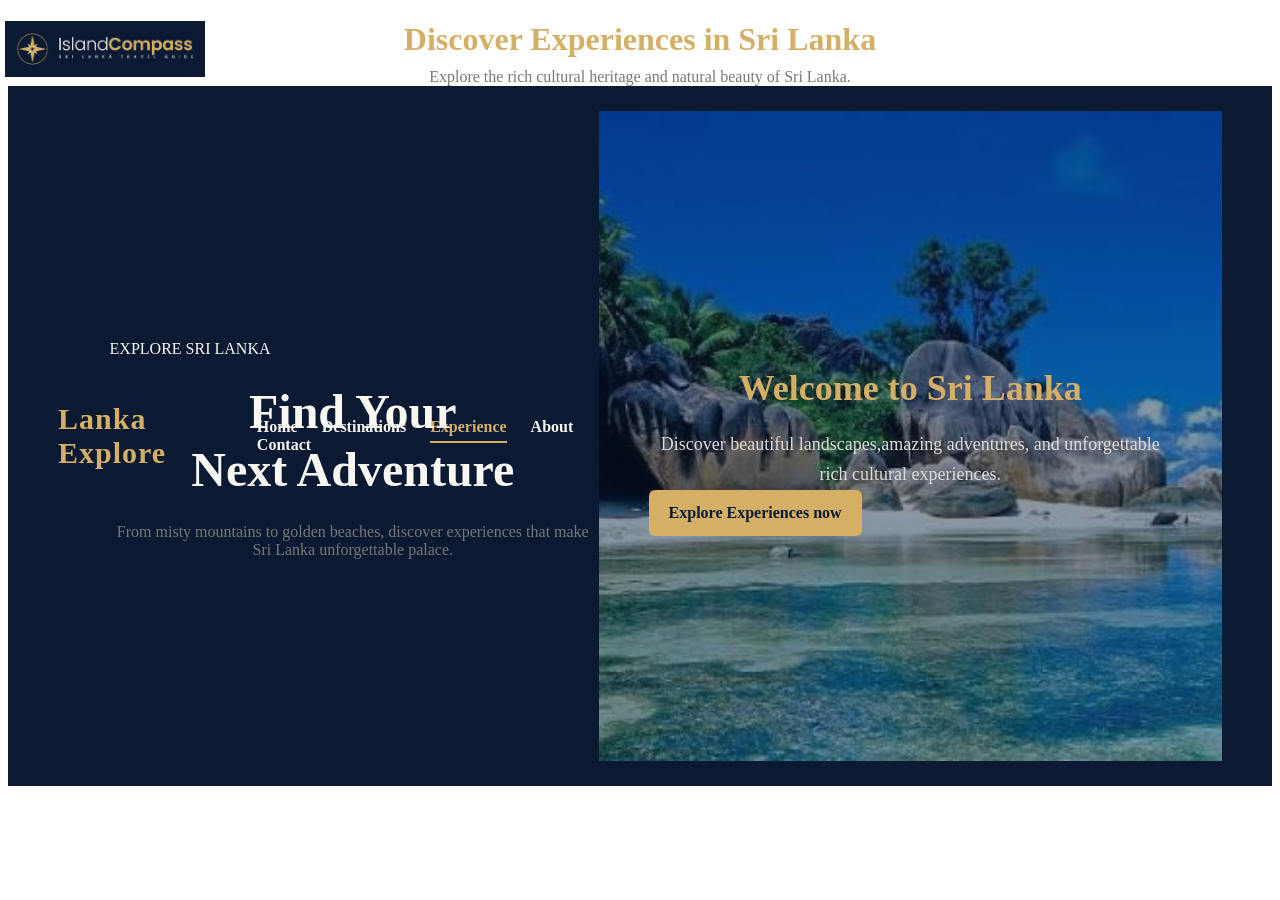
==== experience.html @ c0d8c53f "remove quick links" ====
<!DOCTYPE html>
<html lang="en">
  <head>
    <meta charset="UTF-8">
    <meta name="viewport" content="width=device-width, initial-scale=1.0">
    <title>Experiences in Sri Lanka</title>

    <link rel="stylesheet" href="experience.css">
  </head>

  <body>

    <div class="experience-heading">
        <img src="images/islandcompass-logo.png"alt="IslandCompass Logo">
        <div class="heading-text">
          <h1>Discover Experiences in Sri Lanka</h1>
         <p>Explore the rich cultural heritage and natural beauty of Sri Lanka.</p>
        </div>
      </div>

    <header class="navbar">
      <h2 class="logo">Lanka Explore</h2>

      <nav>
        <a href="#">Home</a>
        <a href="#">Destinations</a>
        <a href="#" class="active">Experience</a>
        <a href="#">About</a>
        <a href="#">Contact</a>
      </nav>


      <div class="left-intro">

        <span class="intro-label">EXPLORE SRI LANKA</span>

        <h1>Find Your<br>Next Adventure</h1>
        <p>
          From misty mountains to golden beaches, discover experiences that make Sri Lanka unforgettable palace.
        </p>
      </div>

      

    <section class="hero">
      <div class="hero-content">
        <h1>Welcome to Sri Lanka</h1>

        <p>
          Discover beautiful landscapes,amazing adventures, and unforgettable rich cultural experiences.
          </p>
          
          <a href="#experiences" class="hero-btn">Explore Experiences now</a>
        
      </div>
    </section>    




    </header>
  </body>
</html>
---- experience.css ----
h1{
  text-align:center;
  color:#D4AF65;
  margin-bottom: 10px;
}

p{
  color:#777777;
  text-align:center;
  margin:0;
}




.navbar{
  display:flex;
  justify-content:space-between;
  align-items:center;
  padding: 25px 50px;
  background-color:#0B1933;
}

.logo{
  color:#D4AF65;
  font-size:30px;
  letter-spacing: 1px;
}

nav a{
  text-decoration:none;
  color:#F8F7F2;
  margin-left:20px;
  font-weight:bold;
  transition: 0.2s;
}

nav a:hover{
  color:#D4AF65;
}

nav a.active{
  color:#D4AF65;
  border-bottom: 2px solid #D4AF65;
  padding-bottom: 6px;
}

.hero{
  height: 550px;
  background-image:linear-gradient(rgba(6, 21, 48, 0.45),rgba(9, 28, 62, 0.45)),url("images/hero.jpg");

  background-size:cover;
  background-position: center;
  background-repeat:no-repeat;

  display:flex;
  align-items:center;
  padding:50px;

}

.hero-content{
  color:#F8F7F2;
  max-width:600px;
}

.hero-content h1{
  color:#D4AF65;
  font-size:36px;
  margin-bottom: 20px;

}

.hero-content p{
  font-size:18px;
  line-height:1.7;
  color:#dedada;
}

.hero-btn{
  display:inline-block;
  background-color:#D4AF65;
  color:#0B1933;

  padding:14px 20px;
  border-radius:6px;

  text-decoration: none;
  font-weight:bold;
  transition:0.4s;
}

.hero-btn:hover{
  background-color: #FFFFFF;
  transform:translate(-2px);
}

@media(max-width: 600px){
  .hero{
    min-height: 400px;
    padding:30px 20px;
  }
  .navbar{
    flex-direction: column;
    gap:18px;
    padding:20px;
  }
}

.company-logo img{
  width: 150px;
  height: auto;
  object-fit: contain;
}

.experience-heading img{
  width:200px;
  height:auto;
  position:absolute;
  left:5px;
}

.left-intro{
  position:absolute;
  left:7%;
  top:50%;
  transform:translateY(-50%);
  width:38%;
  color:#F8F7F2;
  padding:20px;
}
.intro-lable{
  color:#D4AF65;
  letter-spacing:4px;
  font-size:13px;

}

.left-intro h1{
  font-size:48px;
  line-height:1.2;
  color:#F8F7F2;
  margin:25px 0;
}

.left-into p{
  color:#D6DCE7;
  font-size:16px;
  line-height: 1.8;
  max-width:420px;
}

.intro-line{
  width:60px;
  height:3px;
  background-color: #D4AF65;
  margin:30px 0;
}
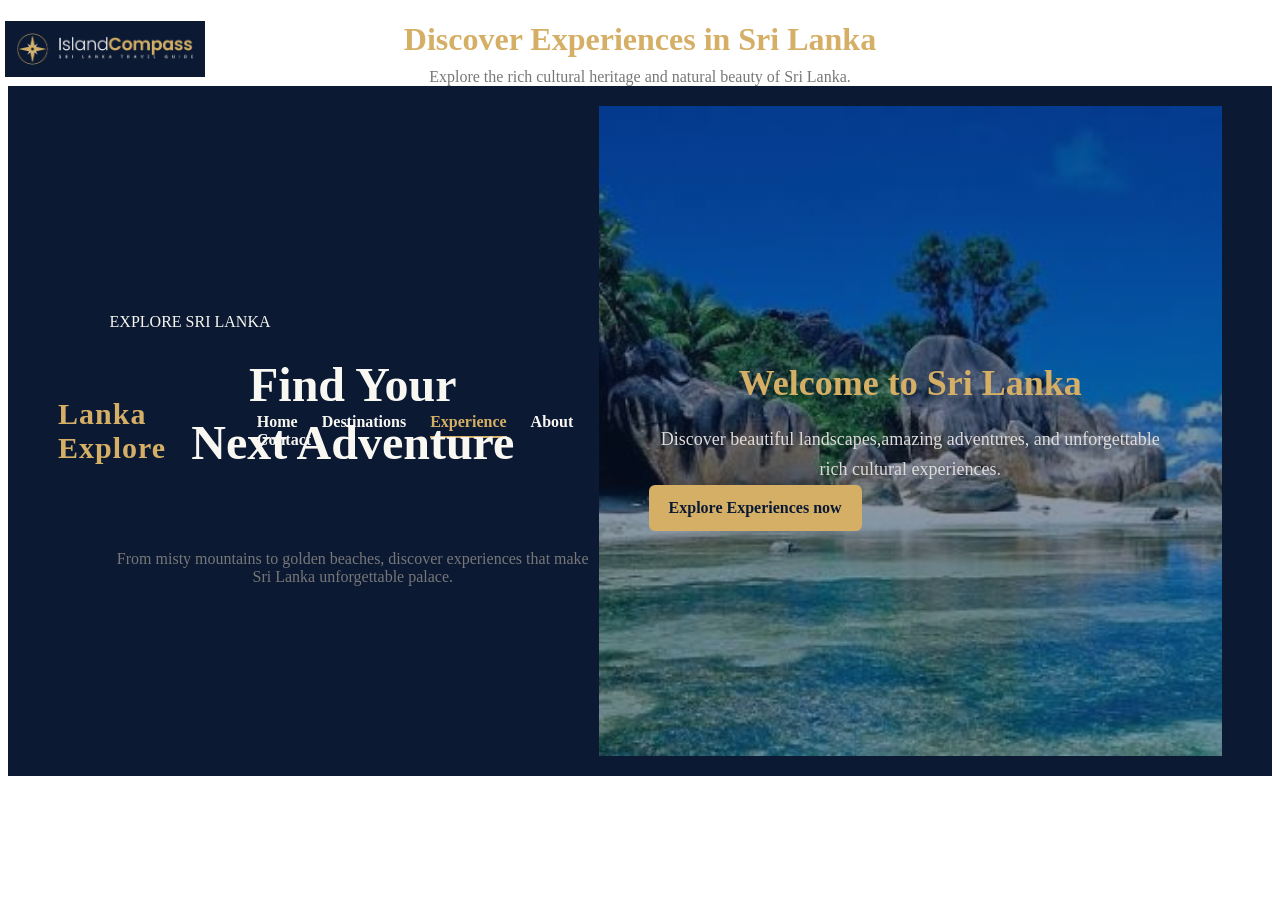
==== commit 72a2dd8c: "change padding on navbar" ====
--- a/experience.html
+++ b/experience.html
@@ -36,7 +36,7 @@
 
         <h1>Find Your<br>Next Adventure</h1>
         <p>
-          From misty mountains to golden beaches, discover experiences that make Sri Lanka unforgettable palace.
+          <br><br><br>From misty mountains to golden beaches, discover experiences that make Sri Lanka unforgettable palace.
         </p>
       </div>
 
--- a/experience.css
+++ b/experience.css
@@ -17,7 +17,7 @@
   display:flex;
   justify-content:space-between;
   align-items:center;
-  padding: 25px 50px;
+  padding: 20px 50px;
   background-color:#0B1933;
 }
 
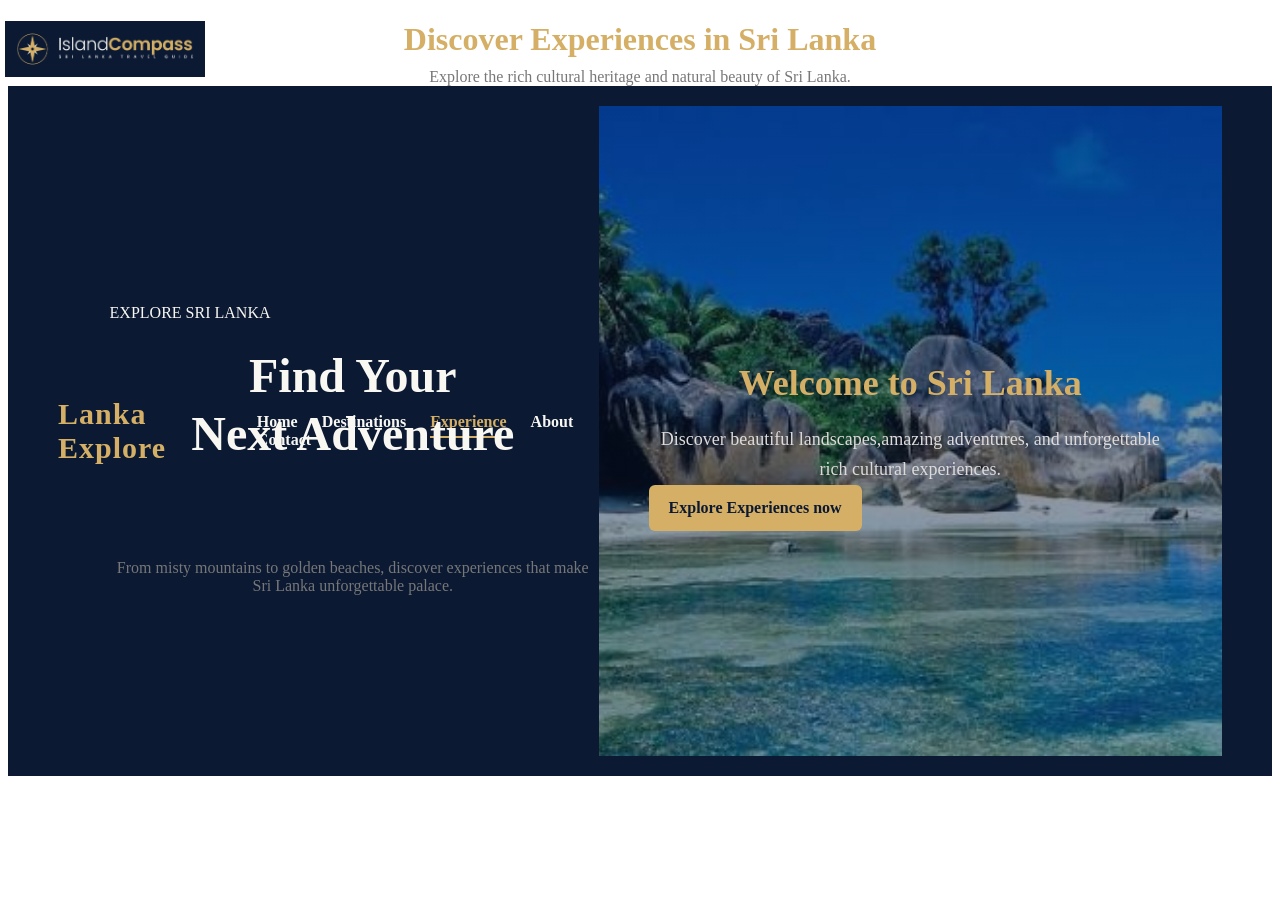
==== commit 04540e96: "add space between intro-label and navbar" ====
--- a/experience.html
+++ b/experience.html
@@ -36,7 +36,7 @@
 
         <h1>Find Your<br>Next Adventure</h1>
         <p>
-          <br><br><br>From misty mountains to golden beaches, discover experiences that make Sri Lanka unforgettable palace.
+          <br><br><br><br>From misty mountains to golden beaches, discover experiences that make Sri Lanka unforgettable palace.
         </p>
       </div>
 
--- a/experience.css
+++ b/experience.css
@@ -132,7 +132,7 @@
 .intro-lable{
   color:#D4AF65;
   letter-spacing:4px;
-  font-size:13px;
+  font-size:16px;
 
 }
 
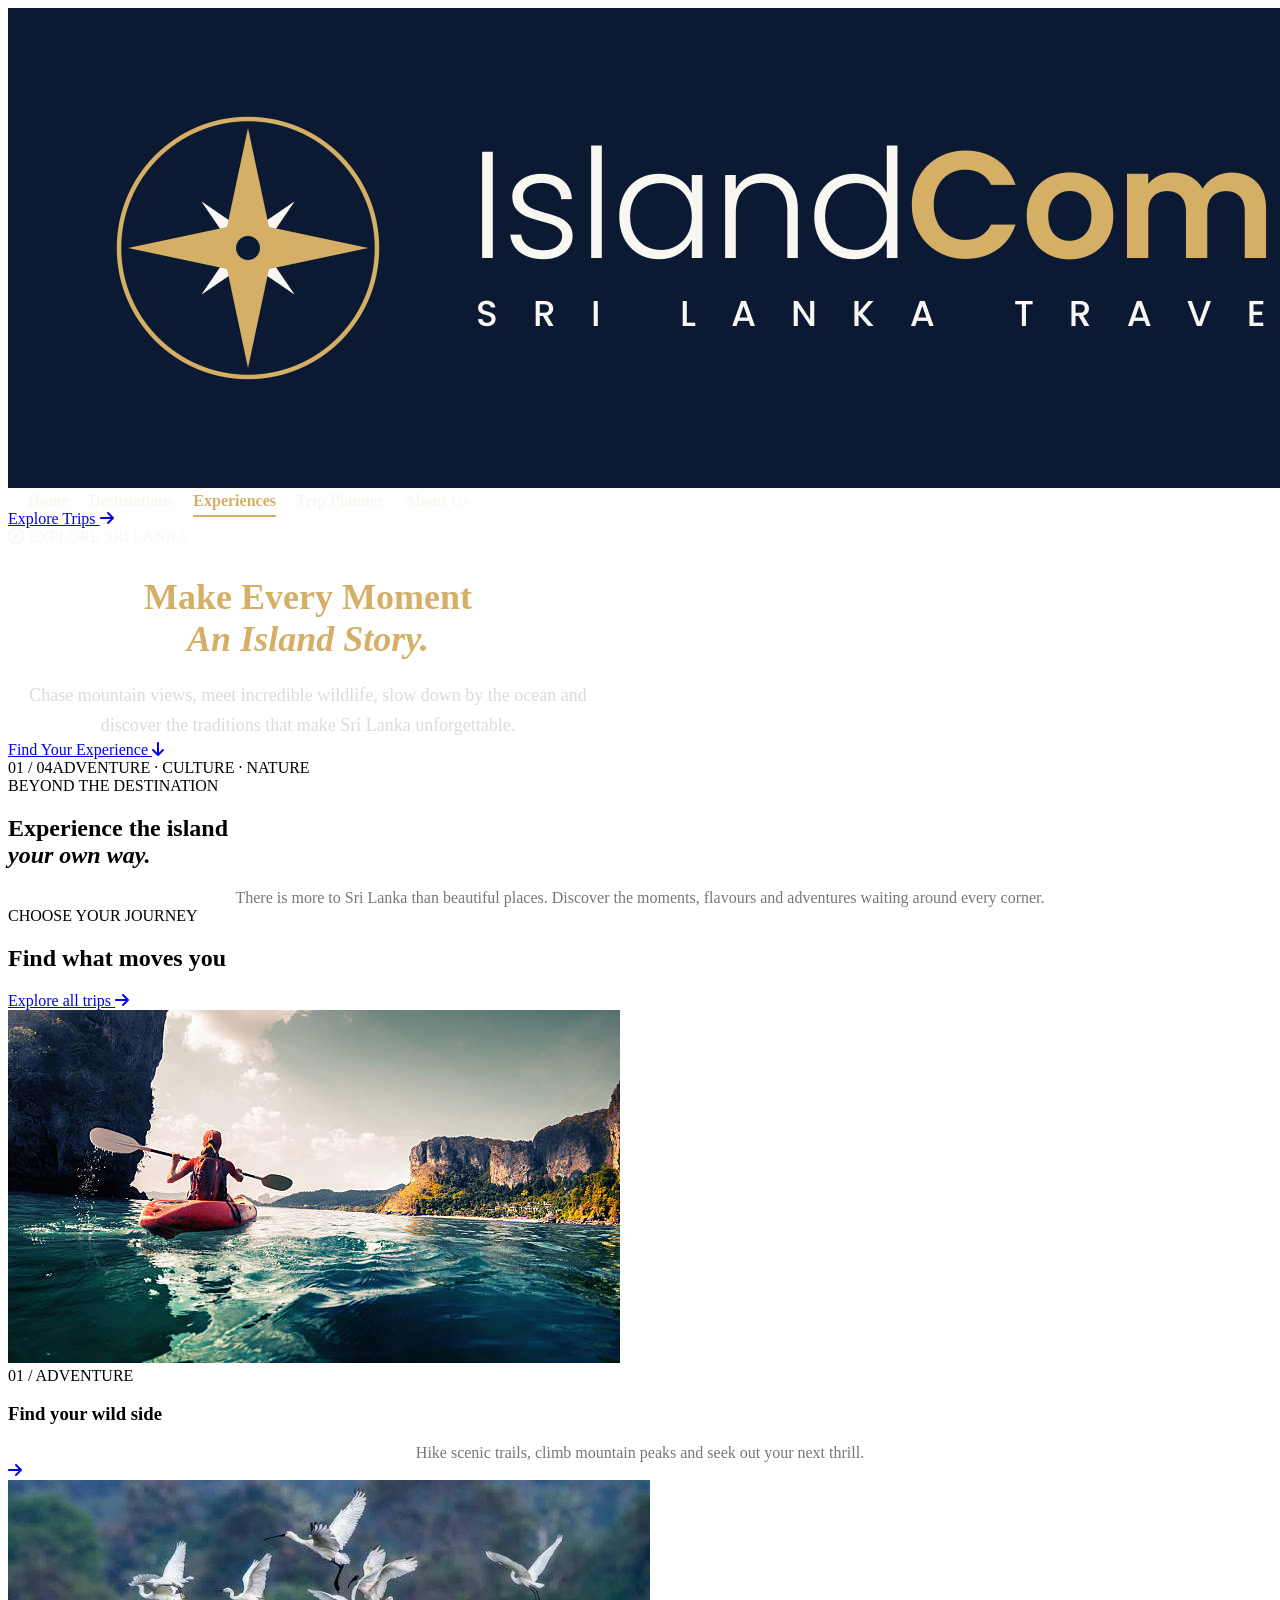
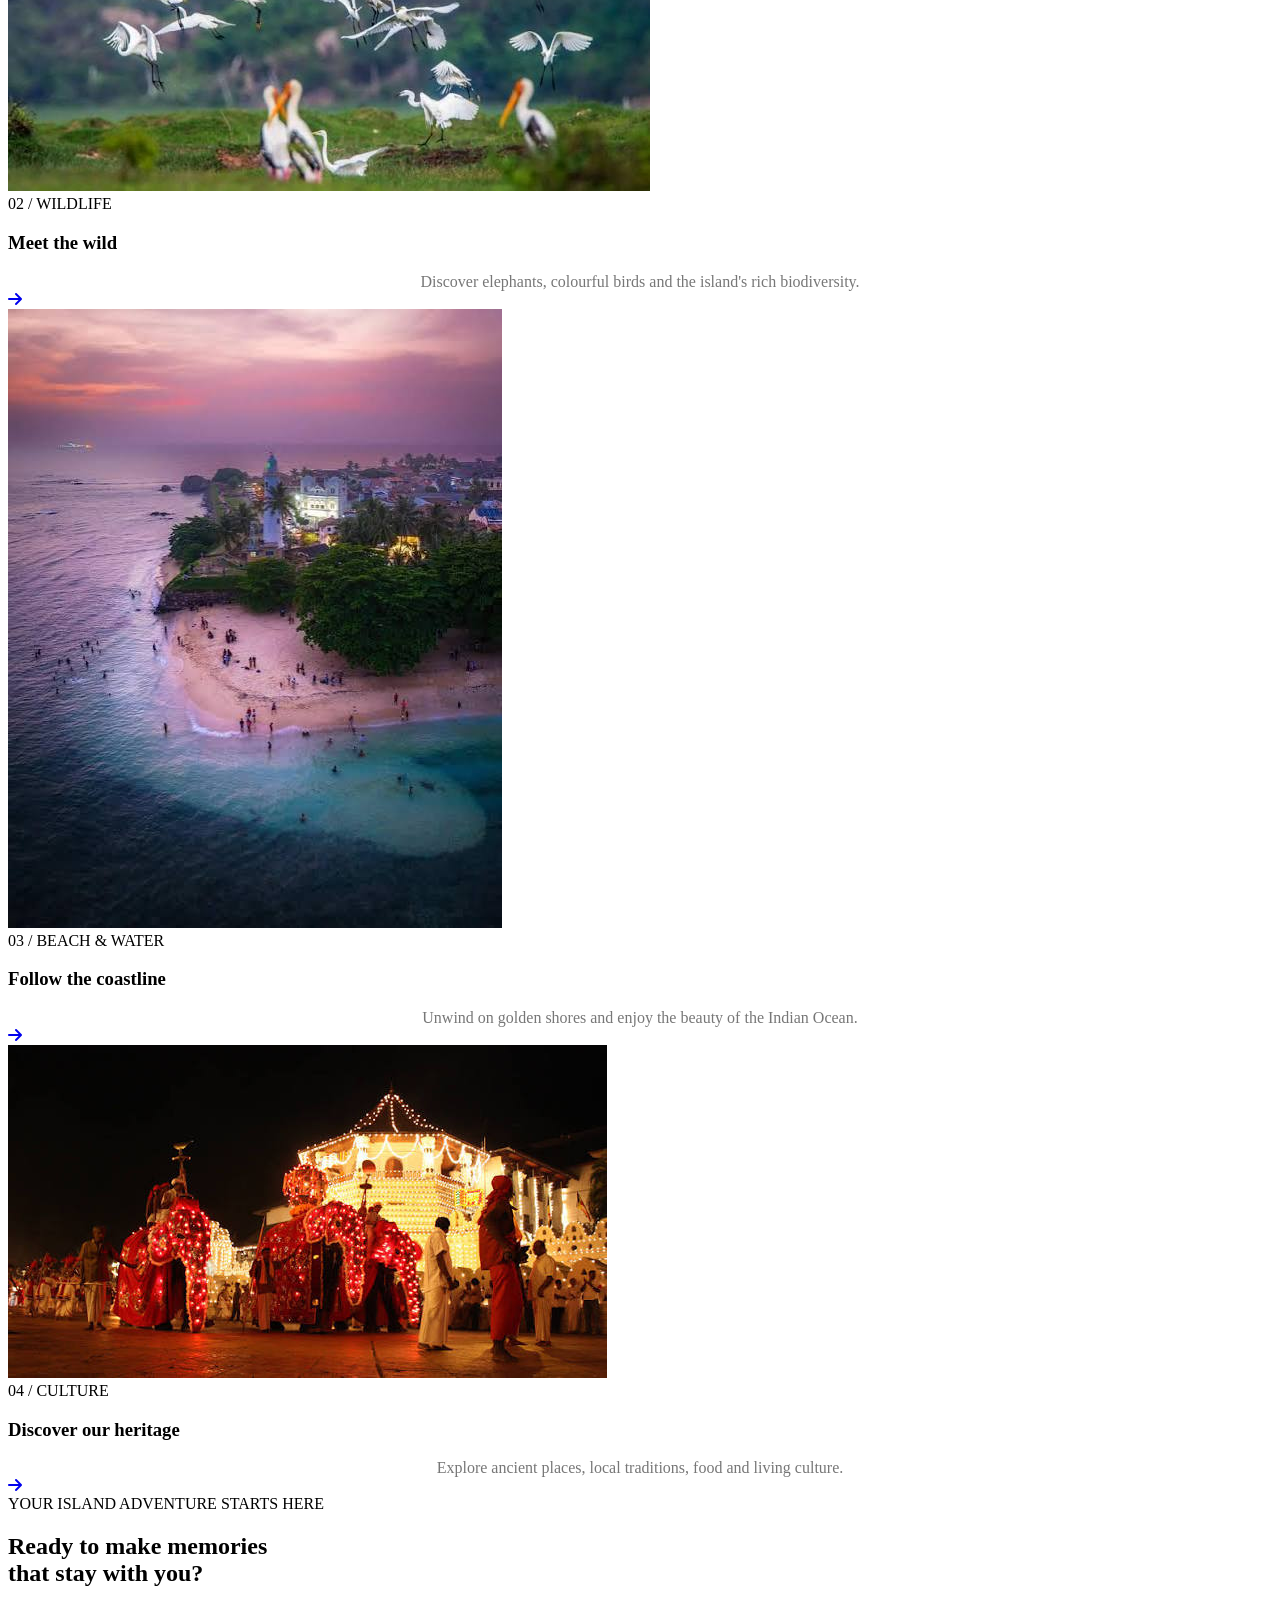
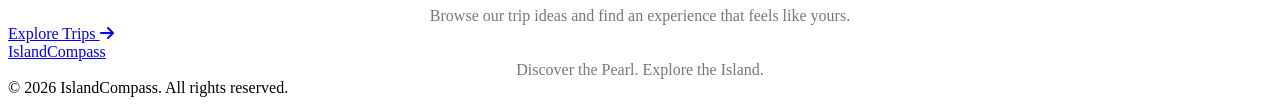
==== commit a3afb7ea: "Redesign experiences landing page" ====
--- a/experience.html
+++ b/experience.html
@@ -1,63 +1,39 @@
 <!DOCTYPE html>
 <html lang="en">
-  <head>
-    <meta charset="UTF-8">
-    <meta name="viewport" content="width=device-width, initial-scale=1.0">
-    <title>Experiences in Sri Lanka</title>
-
-    <link rel="stylesheet" href="experience.css">
-  </head>
-
-  <body>
-
-    <div class="experience-heading">
-        <img src="images/islandcompass-logo.png"alt="IslandCompass Logo">
-        <div class="heading-text">
-          <h1>Discover Experiences in Sri Lanka</h1>
-         <p>Explore the rich cultural heritage and natural beauty of Sri Lanka.</p>
-        </div>
-      </div>
-
-    <header class="navbar">
-      <h2 class="logo">Lanka Explore</h2>
-
-      <nav>
-        <a href="#">Home</a>
-        <a href="#">Destinations</a>
-        <a href="#" class="active">Experience</a>
-        <a href="#">About</a>
-        <a href="#">Contact</a>
-      </nav>
-
-
-      <div class="left-intro">
-
-        <span class="intro-label">EXPLORE SRI LANKA</span>
-
-        <h1>Find Your<br>Next Adventure</h1>
-        <p>
-          <br><br><br><br>From misty mountains to golden beaches, discover experiences that make Sri Lanka unforgettable palace.
-        </p>
-      </div>
-
-      
-
-    <section class="hero">
-      <div class="hero-content">
-        <h1>Welcome to Sri Lanka</h1>
-
-        <p>
-          Discover beautiful landscapes,amazing adventures, and unforgettable rich cultural experiences.
-          </p>
-          
-          <a href="#experiences" class="hero-btn">Explore Experiences now</a>
-        
-      </div>
-    </section>    
-
-
-
-
-    </header>
-  </body>
-</html>+<head>
+<meta charset="UTF-8"><meta name="viewport" content="width=device-width, initial-scale=1.0">
+<meta name="description" content="Discover unforgettable things to do in Sri Lanka, from wildlife safaris and mountain adventures to golden beaches and cultural experiences.">
+<title>Experiences | IslandCompass</title>
+<link rel="preconnect" href="https://fonts.googleapis.com"><link rel="preconnect" href="https://fonts.gstatic.com" crossorigin>
+<link href="https://fonts.googleapis.com/css2?family=Playfair+Display:wght@400;500;600;700&family=Poppins:wght@300;400;500;600;700&display=swap" rel="stylesheet">
+<link rel="stylesheet" href="https://cdnjs.cloudflare.com/ajax/libs/font-awesome/6.7.2/css/all.min.css"><link rel="stylesheet" href="experience.css">
+</head>
+<body>
+<header class="site-header">
+<a class="brand" href="index.html" aria-label="IslandCompass home"><img src="images/islandcompass-logo.png" alt="IslandCompass logo"></a>
+<nav class="main-nav" aria-label="Main navigation">
+<a href="index.html">Home</a><a href="destinations.html">Destinations</a><a class="active" href="experience.html" aria-current="page">Experiences</a><a href="trip-planner.html">Trip Planner</a><a href="about.html">About Us</a>
+</nav>
+<a class="header-cta" href="explore.html">Explore Trips <i class="fa-solid fa-arrow-right"></i></a>
+</header>
+<main>
+<section class="experience-hero"><div class="hero-shade"></div><div class="hero-content">
+<span class="eyebrow"><i class="fa-regular fa-compass"></i> EXPLORE SRI LANKA</span>
+<h1>Make Every Moment<br><em>An Island Story.</em></h1>
+<p>Chase mountain views, meet incredible wildlife, slow down by the ocean and discover the traditions that make Sri Lanka unforgettable.</p>
+<a class="primary-button" href="#experience-categories">Find Your Experience <i class="fa-solid fa-arrow-down"></i></a>
+</div><div class="hero-note"><span>01 / 04</span><span>ADVENTURE · CULTURE · NATURE</span></div></section>
+<section class="intro-section"><span class="section-kicker">BEYOND THE DESTINATION</span><h2>Experience the island<br><em>your own way.</em></h2>
+<p>There is more to Sri Lanka than beautiful places. Discover the moments, flavours and adventures waiting around every corner.</p></section>
+<section class="categories-section" id="experience-categories">
+<div class="section-heading"><div><span class="section-kicker">CHOOSE YOUR JOURNEY</span><h2>Find what moves you</h2></div><a class="text-link" href="explore.html">Explore all trips <i class="fa-solid fa-arrow-right"></i></a></div>
+<div class="experience-grid">
+<article class="experience-card"><img src="images/adventure.jpg" alt="Adventure in Sri Lanka's mountains and hiking trails" loading="lazy"><div class="card-overlay"></div><div class="card-content"><span>01 / ADVENTURE</span><h3>Find your wild side</h3><p>Hike scenic trails, climb mountain peaks and seek out your next thrill.</p><a href="explore.html" aria-label="Explore adventure trips"><i class="fa-solid fa-arrow-right"></i></a></div></article>
+<article class="experience-card"><img src="images/wildlife.jpg" alt="Wildlife and nature experiences in Sri Lanka" loading="lazy"><div class="card-overlay"></div><div class="card-content"><span>02 / WILDLIFE</span><h3>Meet the wild</h3><p>Discover elephants, colourful birds and the island's rich biodiversity.</p><a href="explore.html" aria-label="Explore wildlife trips"><i class="fa-solid fa-arrow-right"></i></a></div></article>
+<article class="experience-card"><img src="images/images (1).jpg" alt="Sri Lanka's tropical beaches and ocean" loading="lazy"><div class="card-overlay"></div><div class="card-content"><span>03 / BEACH & WATER</span><h3>Follow the coastline</h3><p>Unwind on golden shores and enjoy the beauty of the Indian Ocean.</p><a href="explore.html" aria-label="Explore beach trips"><i class="fa-solid fa-arrow-right"></i></a></div></article>
+<article class="experience-card"><img src="images/culture.jpg" alt="Sri Lankan heritage and cultural traditions" loading="lazy"><div class="card-overlay"></div><div class="card-content"><span>04 / CULTURE</span><h3>Discover our heritage</h3><p>Explore ancient places, local traditions, food and living culture.</p><a href="explore.html" aria-label="Explore cultural trips"><i class="fa-solid fa-arrow-right"></i></a></div></article>
+</div></section>
+<section class="journey-banner"><div><span class="section-kicker">YOUR ISLAND ADVENTURE STARTS HERE</span><h2>Ready to make memories<br>that stay with you?</h2><p>Browse our trip ideas and find an experience that feels like yours.</p></div><a class="primary-button" href="explore.html">Explore Trips <i class="fa-solid fa-arrow-right"></i></a></section>
+</main>
+<footer class="site-footer"><a href="index.html" class="footer-brand">Island<span>Compass</span></a><p>Discover the Pearl. Explore the Island.</p><span class="copyright">© 2026 IslandCompass. All rights reserved.</span></footer>
+</body></html>
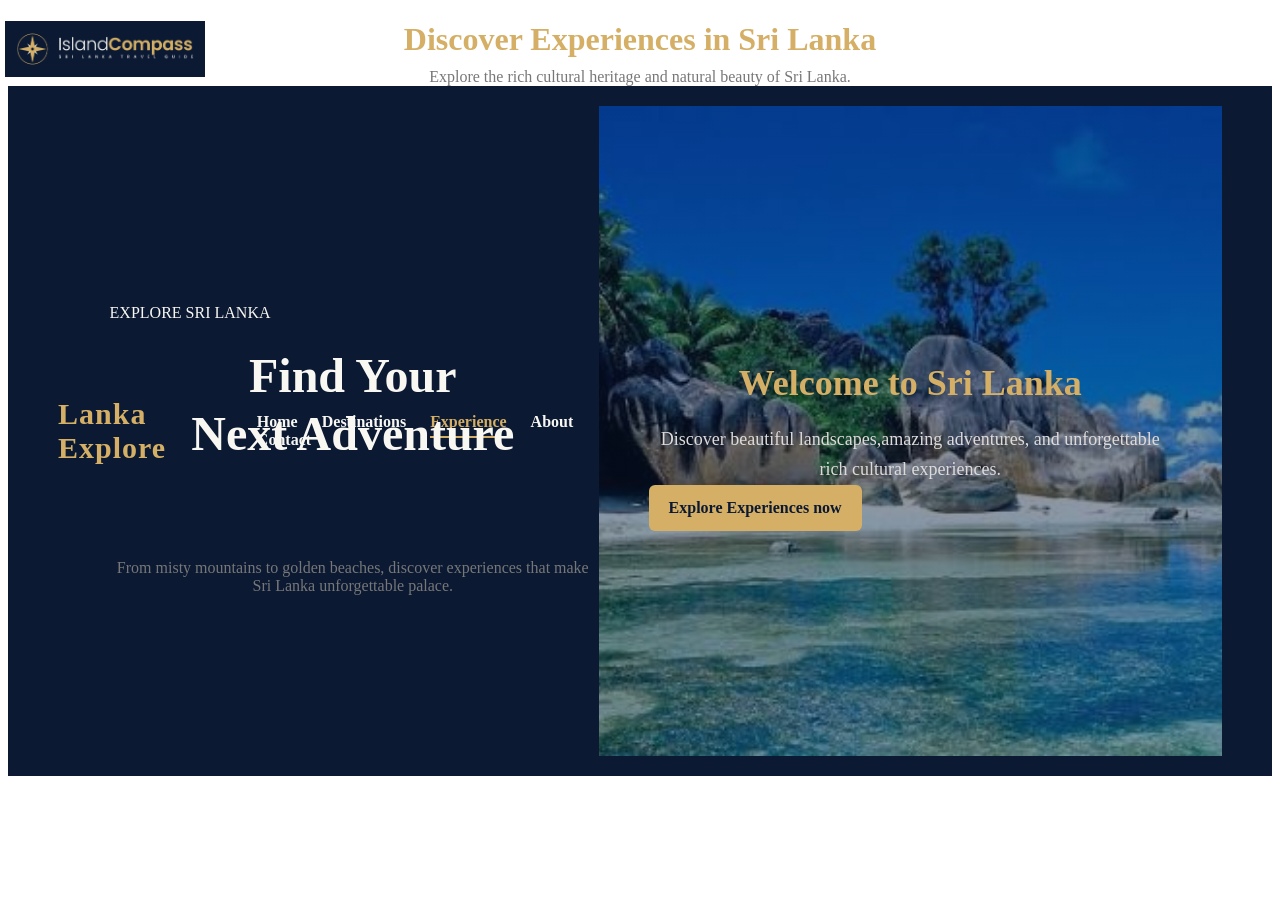
==== commit 2d504404: "" ====
--- a/experience.html
+++ b/experience.html
@@ -1,39 +1,63 @@
 <!DOCTYPE html>
 <html lang="en">
-<head>
-<meta charset="UTF-8"><meta name="viewport" content="width=device-width, initial-scale=1.0">
-<meta name="description" content="Discover unforgettable things to do in Sri Lanka, from wildlife safaris and mountain adventures to golden beaches and cultural experiences.">
-<title>Experiences | IslandCompass</title>
-<link rel="preconnect" href="https://fonts.googleapis.com"><link rel="preconnect" href="https://fonts.gstatic.com" crossorigin>
-<link href="https://fonts.googleapis.com/css2?family=Playfair+Display:wght@400;500;600;700&family=Poppins:wght@300;400;500;600;700&display=swap" rel="stylesheet">
-<link rel="stylesheet" href="https://cdnjs.cloudflare.com/ajax/libs/font-awesome/6.7.2/css/all.min.css"><link rel="stylesheet" href="experience.css">
-</head>
-<body>
-<header class="site-header">
-<a class="brand" href="index.html" aria-label="IslandCompass home"><img src="images/islandcompass-logo.png" alt="IslandCompass logo"></a>
-<nav class="main-nav" aria-label="Main navigation">
-<a href="index.html">Home</a><a href="destinations.html">Destinations</a><a class="active" href="experience.html" aria-current="page">Experiences</a><a href="trip-planner.html">Trip Planner</a><a href="about.html">About Us</a>
-</nav>
-<a class="header-cta" href="explore.html">Explore Trips <i class="fa-solid fa-arrow-right"></i></a>
-</header>
-<main>
-<section class="experience-hero"><div class="hero-shade"></div><div class="hero-content">
-<span class="eyebrow"><i class="fa-regular fa-compass"></i> EXPLORE SRI LANKA</span>
-<h1>Make Every Moment<br><em>An Island Story.</em></h1>
-<p>Chase mountain views, meet incredible wildlife, slow down by the ocean and discover the traditions that make Sri Lanka unforgettable.</p>
-<a class="primary-button" href="#experience-categories">Find Your Experience <i class="fa-solid fa-arrow-down"></i></a>
-</div><div class="hero-note"><span>01 / 04</span><span>ADVENTURE · CULTURE · NATURE</span></div></section>
-<section class="intro-section"><span class="section-kicker">BEYOND THE DESTINATION</span><h2>Experience the island<br><em>your own way.</em></h2>
-<p>There is more to Sri Lanka than beautiful places. Discover the moments, flavours and adventures waiting around every corner.</p></section>
-<section class="categories-section" id="experience-categories">
-<div class="section-heading"><div><span class="section-kicker">CHOOSE YOUR JOURNEY</span><h2>Find what moves you</h2></div><a class="text-link" href="explore.html">Explore all trips <i class="fa-solid fa-arrow-right"></i></a></div>
-<div class="experience-grid">
-<article class="experience-card"><img src="images/adventure.jpg" alt="Adventure in Sri Lanka's mountains and hiking trails" loading="lazy"><div class="card-overlay"></div><div class="card-content"><span>01 / ADVENTURE</span><h3>Find your wild side</h3><p>Hike scenic trails, climb mountain peaks and seek out your next thrill.</p><a href="explore.html" aria-label="Explore adventure trips"><i class="fa-solid fa-arrow-right"></i></a></div></article>
-<article class="experience-card"><img src="images/wildlife.jpg" alt="Wildlife and nature experiences in Sri Lanka" loading="lazy"><div class="card-overlay"></div><div class="card-content"><span>02 / WILDLIFE</span><h3>Meet the wild</h3><p>Discover elephants, colourful birds and the island's rich biodiversity.</p><a href="explore.html" aria-label="Explore wildlife trips"><i class="fa-solid fa-arrow-right"></i></a></div></article>
-<article class="experience-card"><img src="images/images (1).jpg" alt="Sri Lanka's tropical beaches and ocean" loading="lazy"><div class="card-overlay"></div><div class="card-content"><span>03 / BEACH & WATER</span><h3>Follow the coastline</h3><p>Unwind on golden shores and enjoy the beauty of the Indian Ocean.</p><a href="explore.html" aria-label="Explore beach trips"><i class="fa-solid fa-arrow-right"></i></a></div></article>
-<article class="experience-card"><img src="images/culture.jpg" alt="Sri Lankan heritage and cultural traditions" loading="lazy"><div class="card-overlay"></div><div class="card-content"><span>04 / CULTURE</span><h3>Discover our heritage</h3><p>Explore ancient places, local traditions, food and living culture.</p><a href="explore.html" aria-label="Explore cultural trips"><i class="fa-solid fa-arrow-right"></i></a></div></article>
-</div></section>
-<section class="journey-banner"><div><span class="section-kicker">YOUR ISLAND ADVENTURE STARTS HERE</span><h2>Ready to make memories<br>that stay with you?</h2><p>Browse our trip ideas and find an experience that feels like yours.</p></div><a class="primary-button" href="explore.html">Explore Trips <i class="fa-solid fa-arrow-right"></i></a></section>
-</main>
-<footer class="site-footer"><a href="index.html" class="footer-brand">Island<span>Compass</span></a><p>Discover the Pearl. Explore the Island.</p><span class="copyright">© 2026 IslandCompass. All rights reserved.</span></footer>
-</body></html>+  <head>
+    <meta charset="UTF-8">
+    <meta name="viewport" content="width=device-width, initial-scale=1.0">
+    <title>Experiences in Sri Lanka</title>
+
+    <link rel="stylesheet" href="experience.css">
+  </head>
+
+  <body>
+
+    <div class="experience-heading">
+        <img src="images/islandcompass-logo.png"alt="IslandCompass Logo">
+        <div class="heading-text">
+          <h1>Discover Experiences in Sri Lanka</h1>
+         <p>Explore the rich cultural heritage and natural beauty of Sri Lanka.</p>
+        </div>
+      </div>
+
+    <header class="navbar">
+      <h2 class="logo">Lanka Explore</h2>
+
+      <nav>
+        <a href="#">Home</a>
+        <a href="#">Destinations</a>
+        <a href="#" class="active">Experience</a>
+        <a href="#">About</a>
+        <a href="#">Contact</a>
+      </nav>
+
+
+      <div class="left-intro">
+
+        <span class="intro-label">EXPLORE SRI LANKA</span>
+
+        <h1>Find Your<br>Next Adventure</h1>
+        <p>
+          <br><br><br><br>From misty mountains to golden beaches, discover experiences that make Sri Lanka unforgettable palace.
+        </p>
+      </div>
+
+      
+
+    <section class="hero">
+      <div class="hero-content">
+        <h1>Welcome to Sri Lanka</h1>
+
+        <p>
+          Discover beautiful landscapes,amazing adventures, and unforgettable rich cultural experiences.
+          </p>
+          
+          <a href="file:///C:/Users/User/Desktop/travel%20project/IslandCompass/explore.html" class="hero-btn">Explore Experiences now</a>
+        
+      </div>
+    </section>    
+
+
+
+
+    </header>
+  </body>
+</html>
--- a/experience.css
+++ b/experience.css
@@ -132,7 +132,7 @@
 .intro-lable{
   color:#D4AF65;
   letter-spacing:4px;
-  font-size:16px;
+  font-size:1px;
 
 }
 
